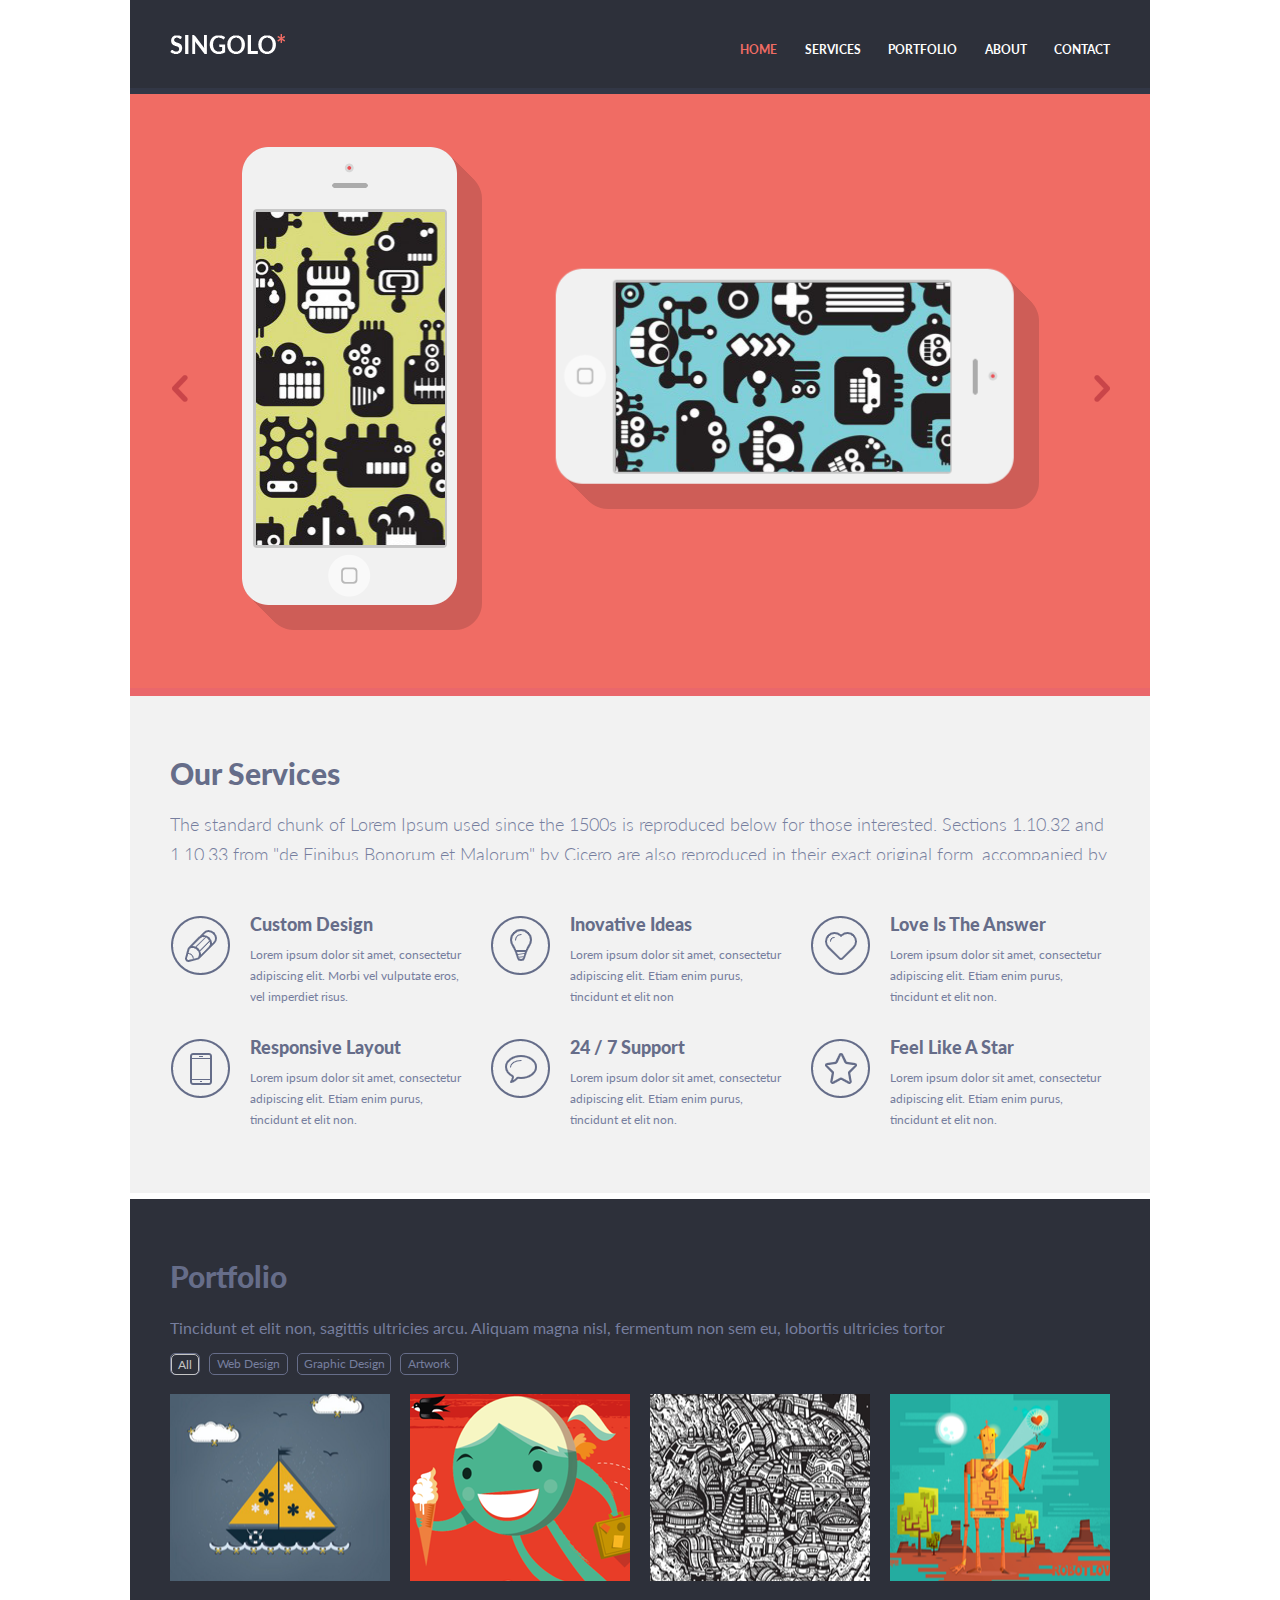
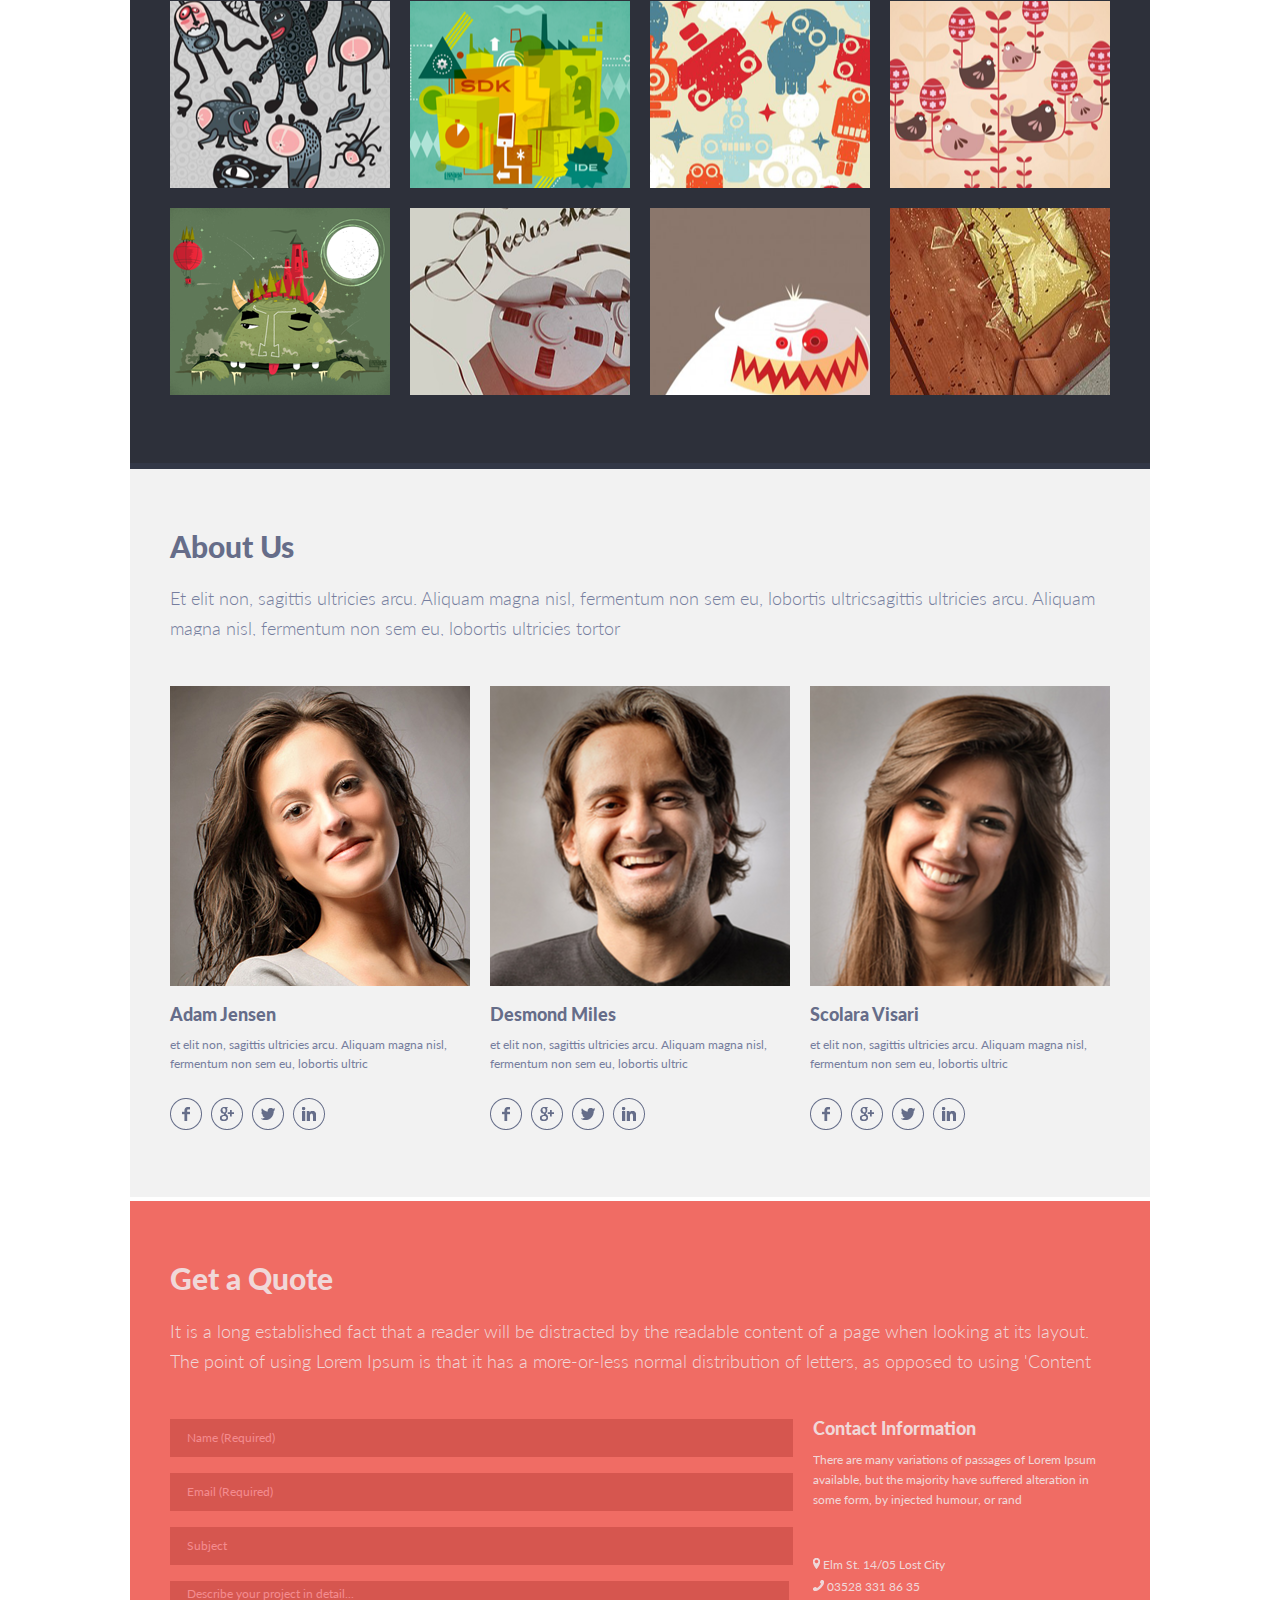
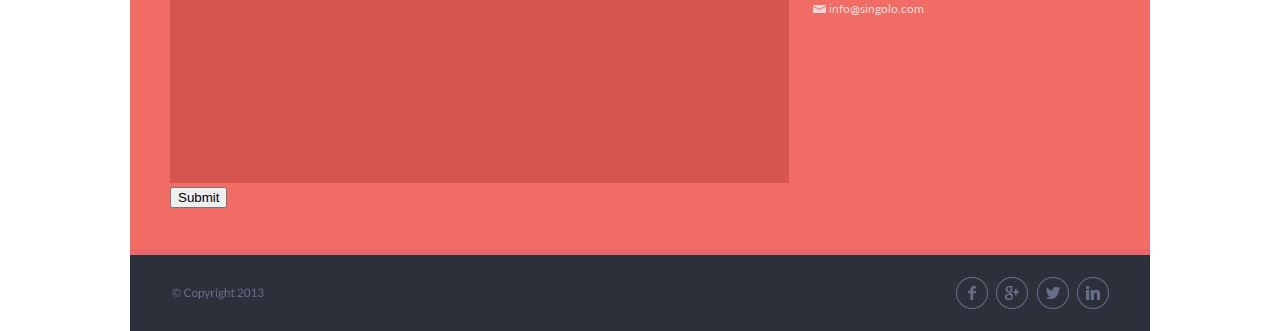
==== index.html @ 2fc487f4 "init: add message window" ====
<!DOCTYPE html>
<html lang="en">

<head>
    <meta charset="UTF-8">
    <meta name="viewport" content="width=device-width, initial-scale=1.0">
    <title>Singolo</title>
    <link rel="stylesheet" href="style.css">
    
    <link href="https://fonts.googleapis.com/css?family=Lato:400,700,700i&display=swap" rel="stylesheet">
</head>

<body>
    <header class="header" id="header">
        <div class="wrapper">
            <div class="header__content" id="header__content">
                <a href="#" class="logo">
                    <h1 hidden>Singolo</h1>
                    <img src="./assets/img/SINGOLO_.png" alt="singolo">
                </a>
                <nav class="header__navigation" id="nav">                    
                    <a href="#"><span class="header__navigation__link header__navigation--selected">HOME</span></a>
                    <a href="#services"><span class="header__navigation__link">SERVICES</span></a>
                    <a href="#portfolio"><span class="header__navigation__link">PORTFOLIO</span></a>
                    <a href="#about-us"><span class="header__navigation__link">ABOUT</span></a>
                    <a href="#get-a-quote"><span class="header__navigation__link">CONTACT</span></a>
                </nav>
            </div>
            
        </div>
        <div class="header__bottom" id="header-bottom"></div>
    </header>
    <section class="slider">
        <div class="wrapper">
            <div class="slider-content" id="slider">
                <div class="slider__scroll slider__scroll-left"  id="slider__scroll">
                    <img src="./assets/icon/scroll-left.svg" alt="left" class="scroll-left">
                </div>
                <div class="iphone-vertical" id="iphone-vertical">
                    <img src="./assets/img/shadow-vertical.png" alt="shadow" class="iphone__vertical__shadow">
                    <img src="./assets/img/iPhone.svg" alt="vertical" class="iphone__vertical">
                    <div class="iphone__vertical__screen"></div>                    
                </div>
                <div class="iphone-horizontal" id='iphone-horizontal'>
                    <img src="./assets/img/shadow-horizontal.png" alt="shadow" class="iphone__horizontal__shadow">
                    <img src="./assets/img/iPhone.svg" alt="horizontal" class="iphone__horizontal">                    
                    <div class="iphone__horizontal__screen iphone__screen "></div>
                </div>
                <div class="slider__scroll slider__scroll-right" id="slider__scroll">
                    <img src="./assets/icon/scroll-right.svg" alt="left" class="scroll-right">
                </div>                
            </div>
            <div class="bg-bottom"></div>
        </div>
    </section>
    <section class="services"><a name="services"></a>
        <div class="wrapper">
            <div class="heading services__heading">
                <span class="title services__title">Our Services</span>
                <div class="description">
                    <p class="services__description description--darker">The standard chunk of Lorem Ipsum used since the 1500s is
                        reproduced
                        below for those interested. Sections 1.10.32 and 1.10.33 from "de Finibus Bonorum et Malorum" by
                        Cicero are also reproduced in their exact original form, accompanied by English versions from
                        the
                        1914 translation by H. Rackham.</p>
                </div>
            </div>
            <div class="layout-3-column">
                <div class="tool services__pen">
                    <img class="tool__img" src="./assets/icon/pen.svg" alt="services">
                    <h3 class="tool__title tool__title--on-white-bg">Custom Design</h3>
                    <div class="description">
                        <span class="tool__description tool__description--on-white-bg">Lorem ipsum dolor sit amet, consectetur adipiscing elit. Morbi
                            vel vulputate eros, vel imperdiet risus.</span>
                    </div>
                </div>
                <div class="tool block-shadowed">
                    <img class="tool__img" src="./assets/icon/bulb.svg" alt="services">
                    <h3 class="tool__title tool__title--on-white-bg">Inovative Ideas</h3>
                    <div class="description">
                        <span class="tool__description tool__description--on-white-bg">Lorem ipsum dolor sit amet, consectetur adipiscing elit. Etiam
                            enim purus, tincidunt et elit non</span>
                    </div>
                </div>
                <div class="tool block-shadowed">
                    <img class="tool__img" src="./assets/icon/heart.svg" alt="services">
                    <h3 class="tool__title tool__title--on-white-bg">Love Is The Answer</h3>
                    <div class="description">
                        <span class="tool__description tool__description--on-white-bg">Lorem ipsum dolor sit amet, consectetur adipiscing elit. Etiam
                            enim purus, tincidunt et elit non.</span>
                    </div>
                </div>
                <div class="tool block-shadowed">
                    <img class="tool__img" src="./assets/icon/phone.svg" alt="services">
                    <h3 class="tool__title tool__title--on-white-bg">Responsive Layout</h3>
                    <div class="description">
                        <span class="tool__description tool__description--on-white-bg">Lorem ipsum dolor sit amet, consectetur adipiscing elit. Etiam
                            enim purus, tincidunt et elit non.</span>
                    </div>
                </div>
                <div class="tool block-shadowed">
                    <img class="tool__img" src="./assets/icon/bubble.svg" alt="services">
                    <h3 class="tool__title tool__title--on-white-bg">24 / 7 Support</h3>
                    <div class="description">
                        <span class="tool__description tool__description--on-white-bg">Lorem ipsum dolor sit amet, consectetur adipiscing elit. Etiam
                            enim purus, tincidunt et elit non.</span>
                    </div>
                </div>
                <div class="tool block-shadowed">
                    <img class="tool__img" src="./assets/icon/star.svg" alt="services">
                    <h3 class="tool__title tool__title--on-white-bg">Feel Like A Star</h3>
                    <div class="description">
                        <span class="tool__description tool__description--on-white-bg">Lorem ipsum dolor sit amet, consectetur adipiscing elit. Etiam
                            enim purus, tincidunt et elit non.</span>
                    </div>
                </div>
            </div>
        </div>
        <div class="services__bg-bottom"></div>
    </section>
    <section class="portfolio"><a name="portfolio"></a>
        <div class="wrapper">
            <div class="heading portfolio__heading">
                <span class="title portfolio__title">Portfolio</span>                
                <div class="description description__portfolio">
                    <p class="description description--on-dark-bg">Tincidunt et elit non, sagittis ultricies arcu. Aliquam magna nisl, fermentum
                        non sem eu, lobortis ultricies tortor</p>
                </div>
                <div class="portfolio__navigation" id="portfolio-tab">
                    <a  class="navigation__link navigation__link--all "><div class="tool__description description--on-dark-bg link--selected">All</div></a>
                    <a  class="navigation__link navigation__link--web-design"><div class="tool__description description--on-dark-bg">Web Design</div></a>
                    <a  class="navigation__link navigation__link--graphic"><div class="tool__description description--on-dark-bg">Graphic Design</div></a>
                    <a  class="navigation__link navigation__link--artwork"><div class="tool__description description--on-dark-bg">Artwork</div></a>  
                </div>                
            </div>
            <div class="layout-4-column" id='portfolio-imgs'>
                <div class="portfolio__img img__1"></div>
                <div class="portfolio__img img__2"></div>
                <div class="portfolio__img img__3"></div>
                <div class="portfolio__img img__4"></div>
                <div class="portfolio__img img__5"></div>
                <div class="portfolio__img img__6"></div>
                <div class="portfolio__img img__7"></div>
                <div class="portfolio__img img__8"></div>
                <div class="portfolio__img img__9"></div>
                <div class="portfolio__img img__10"></div>
                <div class="portfolio__img img__11"></div>
                <div class="portfolio__img img__12"></div>
            </div>
            <div class="portfolio__bg-bottom"></div>
        </div>
    </section>
    <section class="about-us"><a name="about-us"></a>
        <div class="wrapper">
            <div class="heading about-us__heading">
                <span class="title portfolio__title">About Us</span>
                <div class="description">
                    <p class="description__about-us description--darker">Et elit non, sagittis ultricies arcu. Aliquam magna nisl, fermentum
                        non sem eu, lobortis ultricsagittis ultricies arcu. Aliquam magna nisl, fermentum non sem eu, lobortis ultricies tortor</p>
                </div>
            </div>
            <div class="layout-3-column layout__employee">
                <div class="employee">
                    <div class="employee__photo photo-AdamJensen"></div>
                    <div class="title employee__name">
                        <span class="tool__title employee__name tool__title--on-white-bg">Adam Jensen</span>
                    </div>
                    <div class="employee__description">
                        <p class="tool__description description employee__description tool__description--on-white-bg">et elit non, sagittis ultricies arcu. Aliquam magna nisl, fermentum
                            non sem eu, lobortis ultric</p>
                    </div>
                    <div class="employee__contact">
                        <a href="#" class="employee__contact__link"><img src="./assets/img/About-Us/contacts/facebook.png" alt=""></a>
                        <a href="#" class="employee__contact__link"><img src="./assets/img/About-Us/contacts/google+.png" alt=""></a>
                        <a href="#" class="employee__contact__link"><img src="./assets/img/About-Us/contacts/twitter.png" alt=""></a>
                        <a href="#" class="employee__contact__link"><img src="./assets/img/About-Us/contacts/linkedin.png" alt=""></a>
                    </div>
                </div>
                <div class="employee">
                    <div class="employee__photo photo-DesmondMiles"></div>
                    <div class="title employee__name">
                        <span class="tool__title employee__name tool__title--on-white-bg">Desmond Miles</span>
                    </div>
                    <div class="employee__description">
                        <p class="tool__description description employee__description tool__description--on-white-bg">et elit non, sagittis ultricies arcu. Aliquam magna nisl, fermentum
                            non sem eu, lobortis ultric</p>
                    </div>
                    <div class="employee__contact">
                        <a href="#" class="employee__contact__link"><img src="./assets/img/About-Us/contacts/facebook.png" alt=""></a>
                        <a href="#" class="employee__contact__link"><img src="./assets/img/About-Us/contacts/google+.png" alt=""></a>
                        <a href="#" class="employee__contact__link"><img src="./assets/img/About-Us/contacts/twitter.png" alt=""></a>
                        <a href="#" class="employee__contact__link"><img src="./assets/img/About-Us/contacts/linkedin.png" alt=""></a>
                    </div>
                </div>
                <div class="employee">
                    <div class="employee__photo photo-ScolaraVisari"></div>
                    <div class="title employee__name">
                        <span class="tool__title employee__name tool__title--on-white-bg">Scolara Visari</span>
                    </div>
                    <div class="employee__description">
                        <p class="tool__description description employee__description  tool__description--on-white-bg">et elit non, sagittis ultricies arcu. Aliquam magna nisl, fermentum
                            non sem eu, lobortis ultric</p>
                    </div>
                    <div class="employee__contact">
                        <a href="#" class="employee__contact__link"><img src="./assets/img/About-Us/contacts/facebook.png" class="employee__contact__img"alt="" ></a>
                        <a href="#" class="employee__contact__link"><img src="./assets/img/About-Us/contacts/google+.png" alt=""></a>
                        <a href="#" class="employee__contact__link"><img src="./assets/img/About-Us/contacts/twitter.png" alt=""></a>
                        <a href="#" class="employee__contact__link"><img src="./assets/img/About-Us/contacts/linkedin.png" alt=""></a>
                    </div>
                </div>
            </div>
        </div>
        <div class="about-us__bg-bottom"></div>
    </section>
    <section class="get-a-quote"><a name="get-a-quote"></a>
        <div class="wrapper">
            <div class="heading get-a-quote__heading">
                <div class="get-a-quote__title">
                    <span class="title title--on-colored-bg">Get a Quote</span>
                </div>                
                <div class="description__get-a-quote">
                    <p class="description description--on-colored-bg">It is a long established fact that a reader will be distracted by the readable content of a page when looking at its layout. The point of using Lorem Ipsum is that it has a more-or-less normal distribution of letters, as opposed to using 'Content here, content here', making it look like readable English. Many desk</p>
                </div>
                <div class="layout-2-column">
                    <div>
                        <form action="feedback-form" onsubmit="openWindow();return false" >
                            <!--FIRST NAME -->
                            <div class="feedback-form__input feedback-form__name">                    
                                <input type="text" name="name" placeholder="Name (Required)" id="name" class="feedback__input" required pattern="[A-Z][A-Za-z' -]+">
                                <span class="message-error">Incorrect value</span>
                            </div>
                            <!-- @mail -->
                            <div class="feedback-form__input feedback-form__email">                    
                                <input type="email" name="email" placeholder="Email (Required)" id="email" class="feedback__input" required>
                                <span class="message-error">Incorrect value</span>
                            </div>
                            <!-- SUBJECT -->
                            <div class="feedback-form__input feedback-form__subject">                    
                                <input type="text" name="subject" placeholder="Subject" id="secondName" class="feedback__input">
                            </div>
                            <!-- QUESTION -->
                            <div class="feedback-form__text-area feedback-form__description-area">
                                <textarea class="feedback__input feedback-area" name="question" id="question-field" cols="" rows="" placeholder="Describe your project in detail..."></textarea>
                            </div>
                            <!-- SUBMIT -->
                            <div class="form-data submit">
                                <button id="open-msg"class="form-button" type="submit">Submit</button>
                            </div>
                        </form>                       
                    </div>
                    <div class="contact">
                        <div>
                            <span class="tool__title tool__title--on-colored-bg">Contact Information</span>
                        </div>                        
                        <div class="description contact__description">
                            <p class="tool__description tool__description--on-colored-bg">There are many variations of passages of Lorem Ipsum available, but the majority have suffered alteration in some form, by injected humour, or rand</p>
                        </div>
                        <div class="contact__info">
                            <a href="#" class="tool__description contact__info__link tool__description--on-colored-bg">
                                <img src="./assets/icon/location.png" alt="location">
                                <span >Elm St. 14/05 Lost City</span>
                            </a>
                            <a href="tel:035283318635" class="tool__description contact__info__link tool__description--on-colored-bg">
                                <img src="./assets/icon/phone.png" alt="phone">
                                <span >03528 331 86 35</span>
                            </a>
                            <a href="mailto:info@singolo.com" class="tool__description contact__info__link tool__description--on-colored-bg ">
                                <img src="./assets/icon/mail.png" alt="mail">
                                <span >info@singolo.com</span>
                            </a>
                        </div>
                    </div>
                </div>                
            </div>
            <div class="get-a-quote__bg-bottom">
            </div>
        </div>
    </section>
    <footer>
        <div class="wrapper">
            <div class="footer__content">
                <a href="#" class="footer__logo">
                    <img src="./assets/icon/© Copyright 2013 · by PSDchat.com.png" alt="singolo">
                </a>
                <nav class="footer__navigation">                    
                    <a href="#"><img src="./assets/icon/Facebook_footer.png" alt="facebook"></a>
                    <a href="#"><img src="./assets/icon/Google_footer.png" alt="google"></a>
                    <a href="#"><img src="./assets/icon/Twitter_footer.png" alt="twitter"></a>
                    <a href="#"><img src="./assets/icon/LinkedIn_footer.png" alt="linkedin"></a>
                </nav>
            </div>
        </div>
    </footer>
    <div id="feedback-block" class="feedback-block feedback--hidden">
        <div id="feedback-message" class="feedback-message">
            <p>Text:<span id="result"></span></p>
            <button id="close-msg">OK</button>
        </div>
    </div>
    <script src="./script.js"></script>
</body>

</html>
---- style.css ----
body {
    width: 1020px;
    margin: 0;
    font-family: 'Lato', sans-serif;  
    margin: auto;
      
}
section {
    margin:0;
    padding:0;
}
.header {
    width: 1020px;
    /*height: 89px;*/
    background-color: #2d303a;
}

.header__content {
    display: flex;
    padding-left: 40px;
    padding-top: 34px;
    justify-content: space-between;
}
.header__navigation {
    
    display: flex;
    width: 370px;
    justify-content: space-between;
    margin-right: 40px;
    
}
.header__navigation a {
    font-size: 12px;
    line-height: 6px;
    color: #ffffff;
    font-family: "Lato";
    font-weight: 700;
    text-align: left;
    text-decoration: none;
    margin-top: 13px;
}

.header__navigation__link:hover {
    color:#f06c64;
    transition: .3s;
}

.header__navigation--selected {
    color: #f06c64;
    
}

.header__bottom {
    height: 6px;
    background-color: #323746;
    margin-top: 31px;
    position: relative;
}

.sticky-header {
    position: fixed;
    top: 0;
    height: 40px;
    z-index: 1;
}

.sticky-content {
    padding-top: 6px;
}
.sticky-bottom {
    margin-top: 5px;
}

        /*Slider*/
.slider {
    
    background-color: #f06c64;
}
.slider-content {
    display: inline-flex;
    width: 1020px;
    height: 483px;
    padding: 53px 0px 58px;
    align-items: center;
   
}

.slider__scroll   {
    cursor: pointer;
    height:27px;
 }

 .slider__scroll-left {
    margin-left: 42px;
 }

 .slider__scroll-right {
    margin-right: 40px;
 }

 .iphone__vertical, .iphone__vertical__shadow, .iphone__horizontal, .iphone__horizontal__shadow, .iphone__vertical__screen,.iphone__horizontal__screen {
     position: relative;
 }

 .iphone-vertical {    
    margin-left: 52px;
    height: 483px;
    
 }

 .iphone-horizontal {
   height: 218px;
   margin-top: 5px;
   
 }

 .iphone__vertical {    
    bottom: 487px;
 }

 .iphone__vertical__screen {
    height: 333px;
    width: 188.5px;    
    bottom: 885px;
    left: 16px;
    background-image: url(./assets/img/bg-vertical.png);
 }  

 .iphone__vertical__shadow {   
    left: 2px;
 }

 .iphone__horizontal {
    transform: rotate(90deg);
    bottom: 477px;   
    padding-bottom: 194.5px;    
 }

 .iphone__horizontal__shadow {   
    left: -22px;
    bottom: 13px;    
 }

.iphone__horizontal__screen {
    height: 334px;
    width: 188.5px;   
    bottom: 974px;
    background-image: url(./assets/img/bg-horizontal.png);
    transform: rotate(90deg);
    left: 111px;
    
 }

.bg-bottom {
    width: 1020px;
    height: 7.5px;
    background-color: #ea676b;
}

/*services*/
.services {
    width: 1020px;
    background-color: #f2f2f2;
    
}
.heading {
    margin:0px 40px 0px;
    padding-top: 68px;
    
}

.title {
    font-size: 30px;
    line-height: 18px;    
    font-weight: 900;
    text-align: left;
    margin-top: 14px;
}

.services__title {
    color: #666d89;
}

.description--darker {
    width: 940px;
    height: 33px;
    font-size: 18px;
    line-height: 30px;
    color: #767e9e;
    font-weight: 300;
    text-align: left;
}

.layout-3-column {
    display:grid;
    grid-template-columns:repeat(3, 1fr);
    grid-template-areas: "a a a";
   
    margin:55px 40px 64px;
    row-gap:32px;
    column-gap:20px;    
}

.tool {
    display:grid;
    grid-template-columns: 60px 220px;
    grid-template-areas: 
    "i t "
    "i d ";
    column-gap:20px;
    row-gap:10px;
    grid-template-rows: auto auto;
    
    
}

.tool__img {
    grid-area: i;
}

.tool__title {
    grid-area: t;
    margin:0;
    width: 219px;
    font-size: 18px;
    line-height: 18px;    
    font-weight: 900;
    text-align: left;
}
.tool__title--on-white-bg {
    color: #666d89;
}

.description {
  /*  height: 72px;*/
    overflow: hidden;
    text-overflow: ellipsis;
    
}
.services__description {
    padding-top: 3px;
}

.tool__description {
    grid-area: d;
    font-size: 12px;
    line-height: 19px;    
    font-weight: 400;
    text-align: left;
    overflow: hidden;
    text-overflow: ellipsis;
}
.tool__description--on-white-bg {
    color: #767e9e;
}



.services__bg-bottom {
    height: 6px;
    background-color: #ffffff;
}

/*Parfolio*/ 
.portfolio {
    width: 1020px;
   
    background-color: #2d303a;
}

.portfolio__navigation {
    display:flex;
}

.portfolio__title {
    color: #666d89;
}

.description__portfolio {
    height:35px;
    margin-top: 27px;
}

.description--on-dark-bg {
    color: #767e9e;
    padding:0px;
    margin:0px;
    

}
.layout-4-column {
    display:grid;
    grid-template-columns:repeat(4, 1fr);
    margin:19px 40px 68px;
    row-gap:20px;
    column-gap:20px;    
}

.navigation__link {
    display: block;    
    height: 20px;
    border-radius: 5px;
    background-color: #2d303a;
    border: 1px solid #666d89;
    text-decoration: none;
    margin-right: 9px;    
}

.navigation__link:hover {
    background-color: #666d89;
    transition: .3s;
}

.navigation__link > div{
    text-align: center;
}

.link--selected {
    border: 1px solid #c5c5c5;
    color:#c5c5c5;
    border-radius: 5px;

}

.navigation__link--all {
    width: 28px;
}

.navigation__link--web-design {
    width: 77px;
}

.navigation__link--graphic {
    width: 92px;
}

.navigation__link--artwork {
    width: 56px;
}


.portfolio__img {
    width: 220px;
    height: 187px;
}
.img-active {
    border: 5px solid #F06C64;
    margin: -5px;
}

.img__1 {
    background-image: url(./assets/img/portfolio/1.svg);
    background-position: center;
}

.img__2 {    
    background-image: url(./assets/img/portfolio/2.svg);
    background-position: center;
}

.img__3 {    
    background-image: url(./assets/img/portfolio/3.svg);
    background-position: center;
}

.img__4 {    
    background-image: url(./assets/img/portfolio/4.svg);
    background-position: center;
}

.img__5 {    
    background-image: url(./assets/img/portfolio/5.svg);
    background-position: center;
}

.img__6 {    
    background-image: url(./assets/img/portfolio/6.svg);
    background-position: center;
}

.img__7 {    
    background-image: url(./assets/img/portfolio/7.svg);
    background-position: center;
}

.img__8 {    
    background-image: url(./assets/img/portfolio/8.svg);
    background-position: center;
}

.img__9 {    
    background-image: url(./assets/img/portfolio/9.svg);
    background-position: center;
}

.img__10 {    
    background-image: url(./assets/img/portfolio/10.svg);
    background-position: center;
}

.img__11 {    
    background-image: url(./assets/img/portfolio/11.svg);
    background-position: center;
}

.img__12 {    
    background-image: url(./assets/img/portfolio/12.svg);
    background-position: center;
}

.portfolio__bg-bottom {
    width: 1020px;
    height: 6px;
    background-color: #323746;
}

/*About Us */
.about-us {
    width: 1020px;
    height: 728px;
    background-color: #f2f2f2;
}

.description__about-us {
    height: 35px;
    margin-top: 22px;
}

.layout__employee {
    margin: 50px 40px 64px;
}

.employee__photo {
    width: 300px;
    height: 300px;
    background-color: #464b5e;
    
}

.photo-AdamJensen {
    
    background-image: url(./assets/img/About-Us/AdamJensen.png);
    background-position: center;
}
.photo-DesmondMiles {
    
    background-image: url(./assets/img/About-Us/DesmonMiles.png);
    background-position: center;
}
.photo-ScolaraVisari {
    
    background-image: url(./assets/img/About-Us/ScalaraVisari.png);
    background-position: center;
}

.employee__contact__link {
    display: inline-block;
    margin-top: 12.5px;
    padding-right: 4px;
    
}

.employee__contact__link >div {
    width: 32px;
    height: 32px;
    border-radius: 16px;
}
.employee__fb {
    
   /* border: 1px solid #666d89;*/
    background-image: url(./assets/img/About-Us/contacts/facebook.png);
    
    
}

.employee__mail {
    background-image: url(./assets/img/About-Us/contacts/google+.png);
}

.employee__tw {
    background-image: url(./assets/img/About-Us/contacts/twitter.png);
}

.employee__li {
    background-image: url(./assets/img/About-Us/contacts/linkedin.png);
}

.about-us__bg-bottom {
    height: 6px;
    background-color: #ffffff;
}

/*Get a Quote */

.get-a-quote {
    width: 1020px;
    background-color: #f06c64;
    margin-top: 4px;
}



.title--on-colored-bg {
    color: #f0d8d9;
}

.get-a-quote__title {
    
}



.description__get-a-quote {
    margin-top: 23px;
    
}

.description--on-colored-bg {
    width: 940px;
    height: 57px;
    font-size: 18px;
    line-height: 30px;
    color: #f0d8d9;
    font-family: "Lato";
    font-weight: 300;
    text-align: left;
}

.layout-2-column {

    display:grid;
    grid-template-columns:repeat(2, 1fr);
    grid-template-areas: "a a";
   
    margin: 46px 0px 41px;
    row-gap:26px;
    column-gap:20px;    
}

.message-error {
    visibility: hidden;
}
.feedback-form__input {
    height: 36px;
    margin-bottom: 18px;
}

.feedback__input {
    width: 619px;
    height: 36px;
    border-radius: 5x;
    border: 0;
    background-color: #d6564f;
    
}

.feedback-area {
    width: 615px;
    height: 198px;
    resize: none;
}

::placeholder {
    padding-left: 15px;
    font-size: 12px;
    line-height: 22px;
    color: #f48c8f;
    font-weight: 400;
    text-align: left;
    font-size: 12px;
line-height: 22px;
color: #f48c8f;
font-family: "Lato";
font-weight: 400;
text-align: left;   
}

.contact__info {
    display:flex;
    flex-direction:column;
    text-decoration: none;
}

.contact__description {
    width: 300px;
    height: 100px;
    font-size: 12px;
    line-height: 22px;
    color: #f0d8d9;
    font-family: "Lato";
    font-weight: 400;
    text-align: left;
}

.tool__title--on-colored-bg {
    color: #f0d8d9;
}


.tool__description--on-colored-bg {
    color: #f0d8d9;
    line-height: 20px;
}

.contact__info {
    margin-top: 17px;;
}

.contact__info__link {
    height: auto;
    text-decoration: none;
    display: block;
    padding-bottom: 2px;
}

.get-a-quote__bg-bottom {
    height: 6px;
    background-color: #ea676b;
}

.form-button {

}

/*Footer*/
.footer__content {
    height: 76px;
    background-color: #2d303a;
    display: flex;
    justify-content: space-between;
}

.footer__logo {
    margin-left: 42px;
    margin-top: 28px;
}

.footer__navigation {
    margin-top:22px;
    margin-right: 40px;
}

.footer__navigation > a{
    padding-left: 3.5px;
}

#feedback-block {
    position: absolute;
    width: 100vw;
    height: 100vh;
    left: 0;
    top: 0;
    background: #0008;
    transition: 0.3s ease;
}

.feedback--hidden {
    display:none;
} 

.feedback-message {
    position: absolute;
    top:50%;
    left:50%;
    border:2px solid black;
    text-align: center;
}
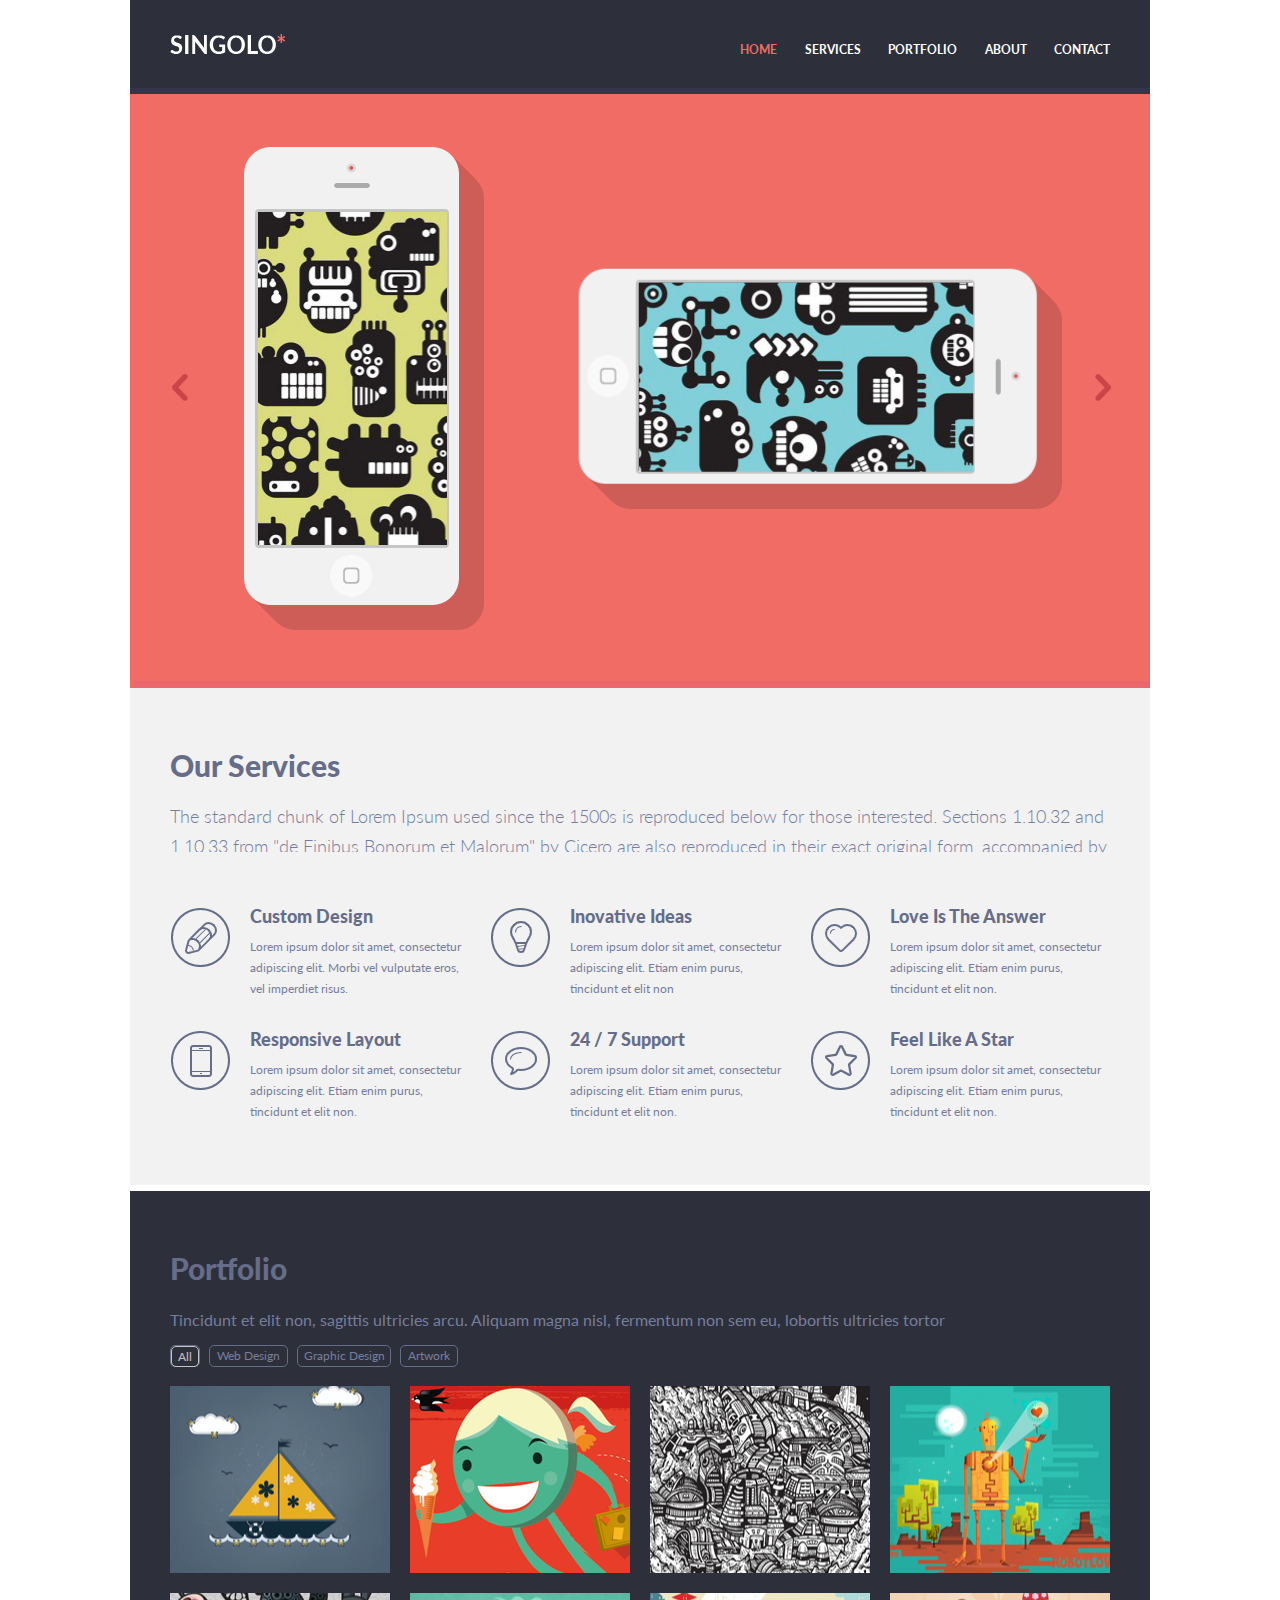
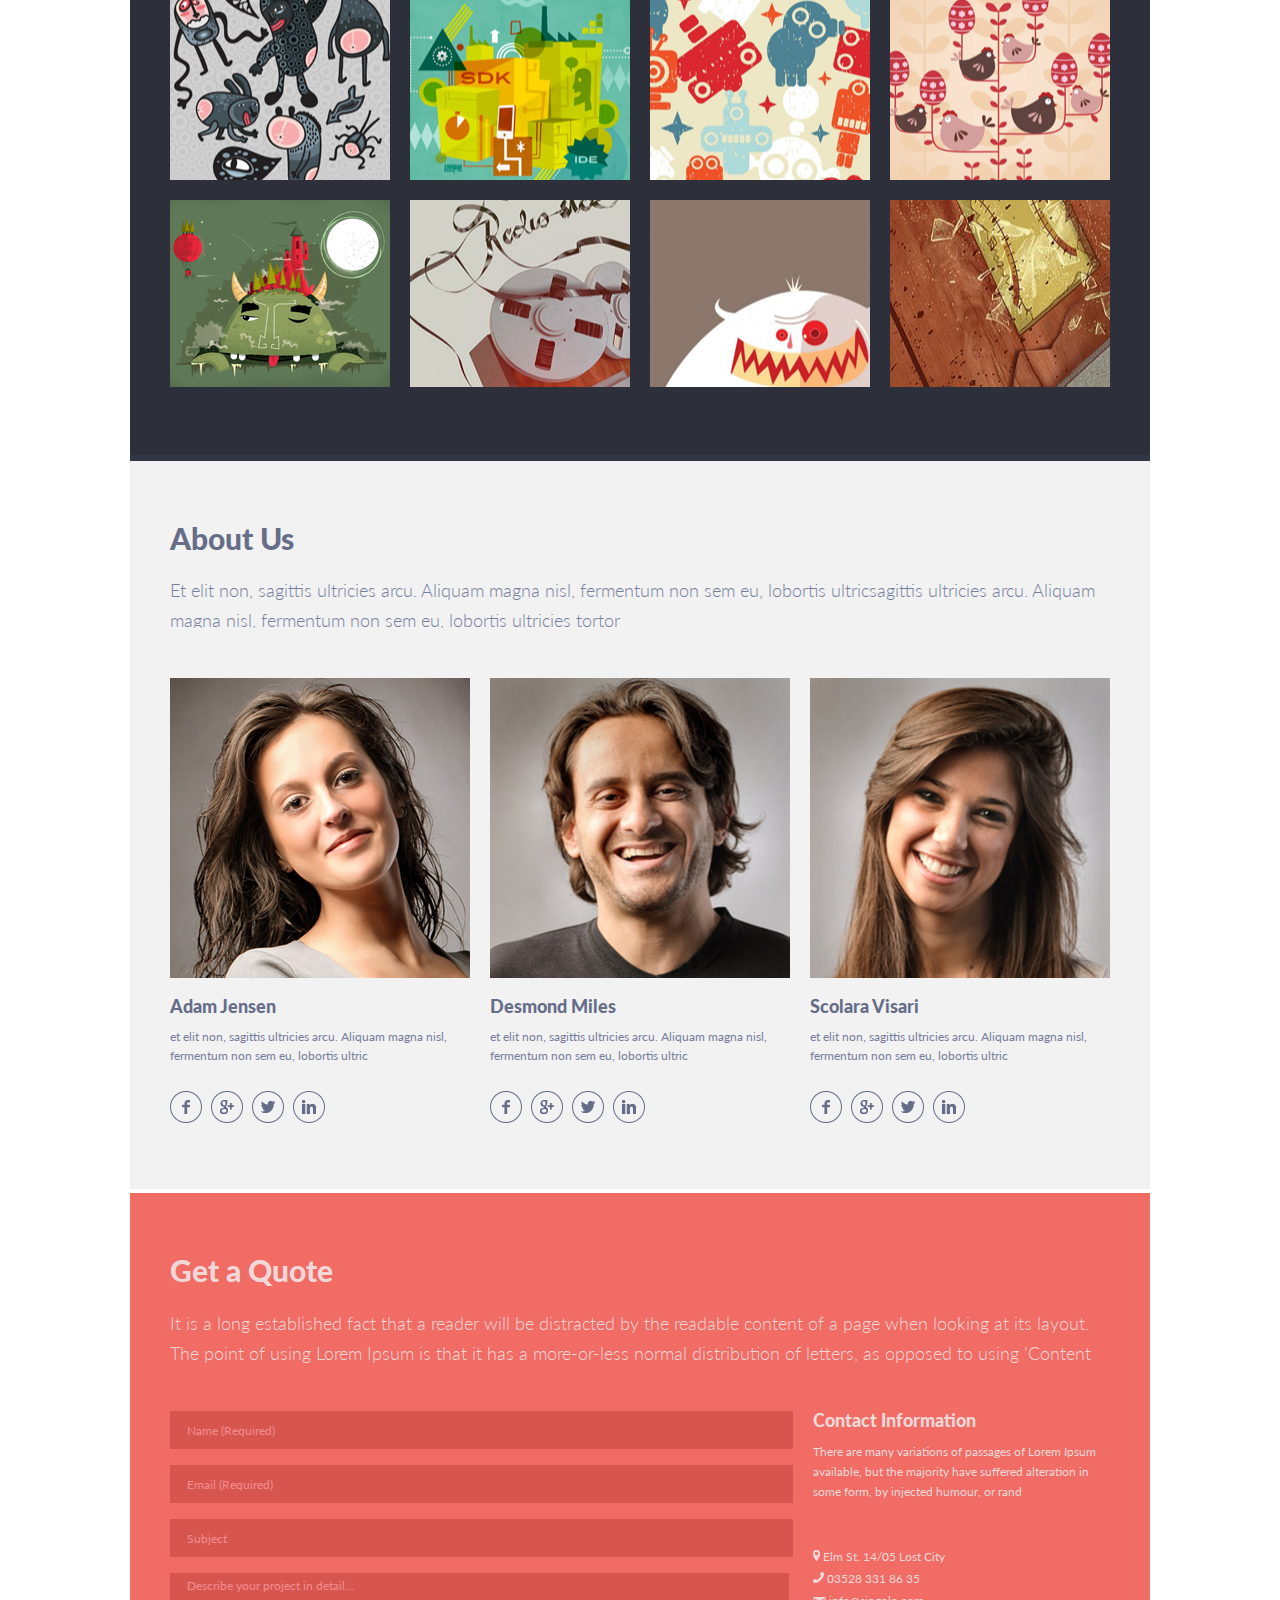
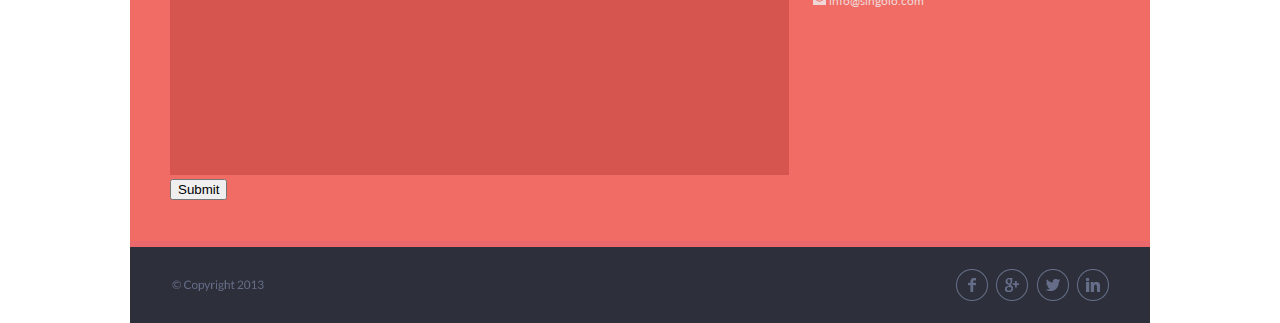
==== commit 67392ed8: "feat: add carousel" ====
--- a/index.html
+++ b/index.html
@@ -14,12 +14,12 @@
     <header class="header" id="header">
         <div class="wrapper">
             <div class="header__content" id="header__content">
-                <a href="#" class="logo">
+                <a href="#home" class="logo">
                     <h1 hidden>Singolo</h1>
                     <img src="./assets/img/SINGOLO_.png" alt="singolo">
                 </a>
                 <nav class="header__navigation" id="nav">                    
-                    <a href="#"><span class="header__navigation__link header__navigation--selected">HOME</span></a>
+                    <a href="#home"><span class="header__navigation__link header__navigation--selected">HOME</span></a>
                     <a href="#services"><span class="header__navigation__link">SERVICES</span></a>
                     <a href="#portfolio"><span class="header__navigation__link">PORTFOLIO</span></a>
                     <a href="#about-us"><span class="header__navigation__link">ABOUT</span></a>
@@ -30,12 +30,13 @@
         </div>
         <div class="header__bottom" id="header-bottom"></div>
     </header>
-    <section class="slider">
-        <div class="wrapper">
-            <div class="slider-content" id="slider">
-                <div class="slider__scroll slider__scroll-left"  id="slider__scroll">
+    <section class="slider"><div id="home"></div>
+        <div class="wrapper" id="carousel">
+            <div class="slider__scroll slider__scroll-left"  id="slider__scroll">
                     <img src="./assets/icon/scroll-left.svg" alt="left" class="scroll-left">
-                </div>
+            </div>
+            <div class="slider-content slider2 " id="slider0"></div>
+            <div class="slider-content " id="slider">                
                 <div class="iphone-vertical" id="iphone-vertical">
                     <img src="./assets/img/shadow-vertical.png" alt="shadow" class="iphone__vertical__shadow">
                     <img src="./assets/img/iPhone.svg" alt="vertical" class="iphone__vertical">
@@ -46,14 +47,16 @@
                     <img src="./assets/img/iPhone.svg" alt="horizontal" class="iphone__horizontal">                    
                     <div class="iphone__horizontal__screen iphone__screen "></div>
                 </div>
-                <div class="slider__scroll slider__scroll-right" id="slider__scroll">
-                    <img src="./assets/icon/scroll-right.svg" alt="left" class="scroll-right">
-                </div>                
-            </div>
-            <div class="bg-bottom"></div>
-        </div>
-    </section>
-    <section class="services"><a name="services"></a>
+                
+                <div class="bg-bottom"></div>          
+            </div>           
+            <div class="slider-content slider2 " id="slider2"></div>
+            <div class="slider__scroll slider__scroll-right" id="slider__scroll">
+                    <img src="./assets/icon/scroll-right.svg" alt="right" class="scroll-right">
+            </div>
+        </div>
+    </section>
+    <section class="services"><div id="services"></div>
         <div class="wrapper">
             <div class="heading services__heading">
                 <span class="title services__title">Our Services</span>
@@ -119,7 +122,7 @@
         </div>
         <div class="services__bg-bottom"></div>
     </section>
-    <section class="portfolio"><a name="portfolio"></a>
+    <section class="portfolio"><div id="portfolio"></div>
         <div class="wrapper">
             <div class="heading portfolio__heading">
                 <span class="title portfolio__title">Portfolio</span>                
@@ -151,7 +154,7 @@
             <div class="portfolio__bg-bottom"></div>
         </div>
     </section>
-    <section class="about-us"><a name="about-us"></a>
+    <section class="about-us"><div id="about-us"></div>
         <div class="wrapper">
             <div class="heading about-us__heading">
                 <span class="title portfolio__title">About Us</span>
@@ -213,7 +216,7 @@
         </div>
         <div class="about-us__bg-bottom"></div>
     </section>
-    <section class="get-a-quote"><a name="get-a-quote"></a>
+    <section class="get-a-quote"><div id="get-a-quote"></div>
         <div class="wrapper">
             <div class="heading get-a-quote__heading">
                 <div class="get-a-quote__title">
@@ -237,7 +240,7 @@
                             </div>
                             <!-- SUBJECT -->
                             <div class="feedback-form__input feedback-form__subject">                    
-                                <input type="text" name="subject" placeholder="Subject" id="secondName" class="feedback__input">
+                                <input type="text" name="subject" placeholder="Subject" id="subject" class="feedback__input">
                             </div>
                             <!-- QUESTION -->
                             <div class="feedback-form__text-area feedback-form__description-area">
@@ -294,7 +297,12 @@
     </footer>
     <div id="feedback-block" class="feedback-block feedback--hidden">
         <div id="feedback-message" class="feedback-message">
-            <p>Text:<span id="result"></span></p>
+            
+            <div ><span>The letter was sent</span></div>
+            <div class="tool__description"><span id="subject-result"></span></div>
+            <div class="tool__description"><span id="description-result"></span></div>
+            
+            
             <button id="close-msg">OK</button>
         </div>
     </div>
--- a/style.css
+++ b/style.css
@@ -4,6 +4,7 @@
     margin: 0;
     font-family: 'Lato', sans-serif;  
     margin: auto;
+    scroll-behavior: smooth;
       
 }
 section {
@@ -61,6 +62,7 @@
 .sticky-header {
     position: fixed;
     top: 0;
+    margin-bottom: 50px;
     height: 40px;
     z-index: 1;
 }
@@ -73,38 +75,54 @@
 }
 
         /*Slider*/
-.slider {
-    
+.slider {    
     background-color: #f06c64;
 }
+
+#carousel {
+    display: flex;
+    overflow: hidden;
+}
+
 .slider-content {
     display: inline-flex;
-    width: 1020px;
     height: 483px;
+    width: 1020px;
     padding: 53px 0px 58px;
     align-items: center;
+    flex-shrink: 0;
+    position: relative;
+    right:1020px;
    
+}
+.slider2 {
+    background-image: url('./assets/img/Slide-2.png');
 }
 
 .slider__scroll   {
     cursor: pointer;
     height:27px;
+    position: absolute;
  }
 
  .slider__scroll-left {
     margin-left: 42px;
+    z-index: 1;
+    top: 374px;
  }
 
  .slider__scroll-right {
-    margin-right: 40px;
+    
+    top: 374px;
+    margin-left: 60.3em;
  }
 
  .iphone__vertical, .iphone__vertical__shadow, .iphone__horizontal, .iphone__horizontal__shadow, .iphone__vertical__screen,.iphone__horizontal__screen {
      position: relative;
  }
 
- .iphone-vertical {    
-    margin-left: 52px;
+ .iphone-vertical {   
+    margin-left: 112px;
     height: 483px;
     
  }
@@ -125,6 +143,7 @@
     bottom: 885px;
     left: 16px;
     background-image: url(./assets/img/bg-vertical.png);
+    z-index: 0;
  }  
 
  .iphone__vertical__shadow {   
@@ -149,13 +168,18 @@
     background-image: url(./assets/img/bg-horizontal.png);
     transform: rotate(90deg);
     left: 111px;
+    z-index: 0;
     
  }
 
 .bg-bottom {
     width: 1020px;
     height: 7.5px;
-    background-color: #ea676b;
+    background-color: #ea676b;   
+    position: absolute;
+    top: 587px;
+    left: 3px;  
+    
 }
 
 /*services*/
@@ -662,10 +686,13 @@
 .feedback-message {
     position: absolute;
     top:50%;
-    left:50%;
+    left:43%;
+    width: 200px;
+    height: auto;
     border:2px solid black;
     text-align: center;
-}
-
-
-
+    background: white;
+}
+
+
+
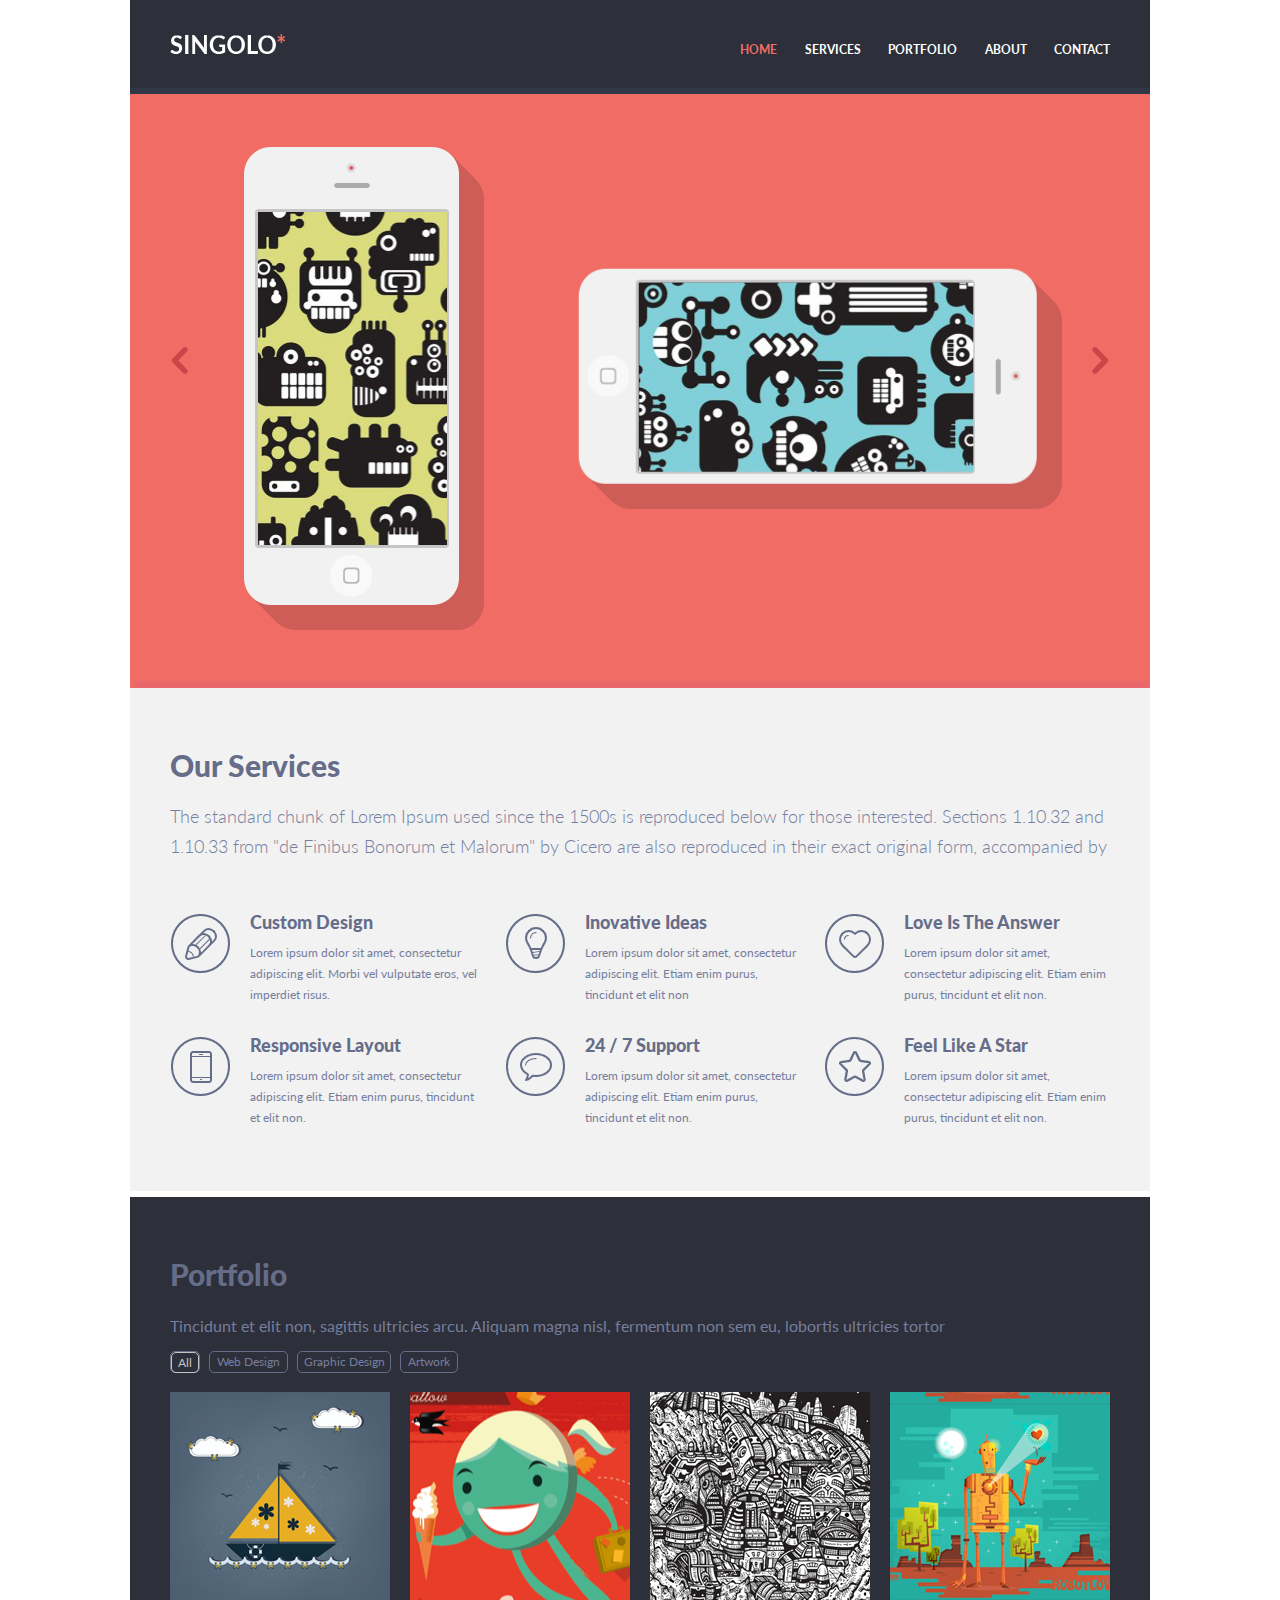
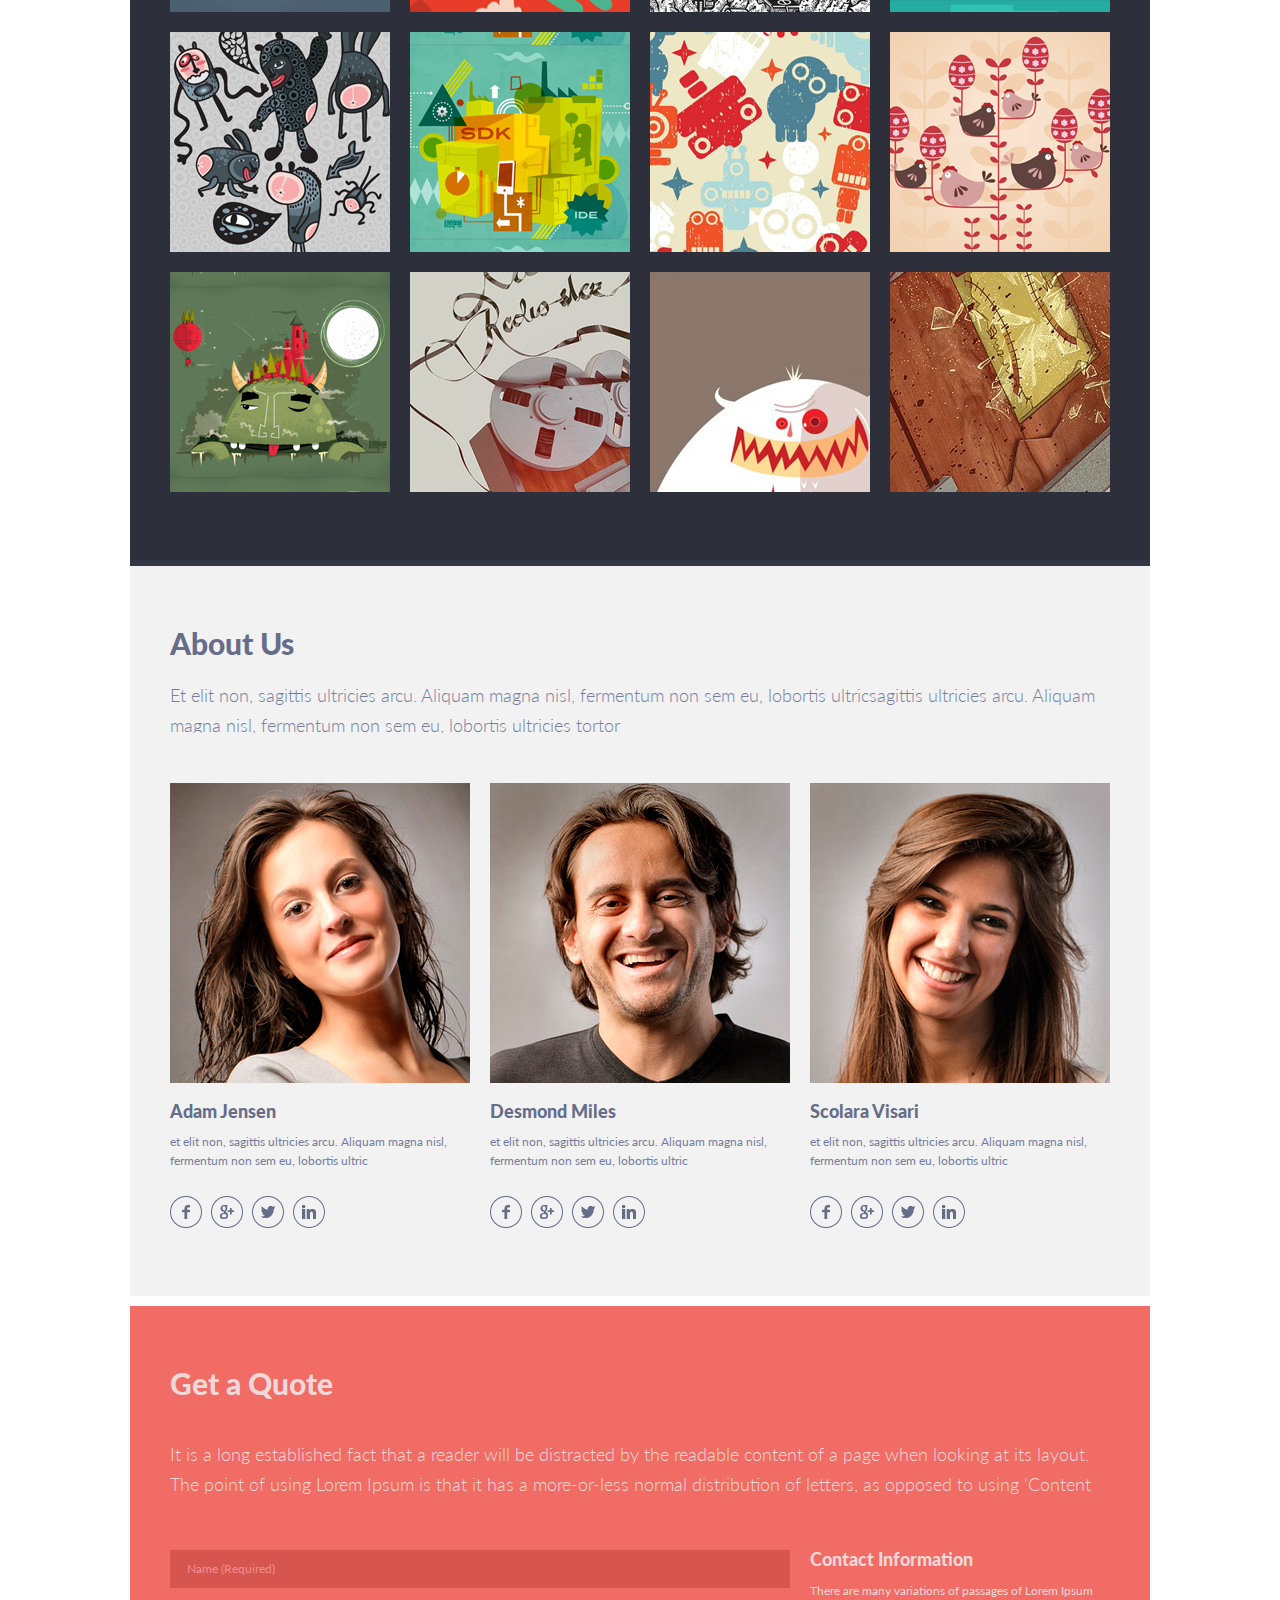
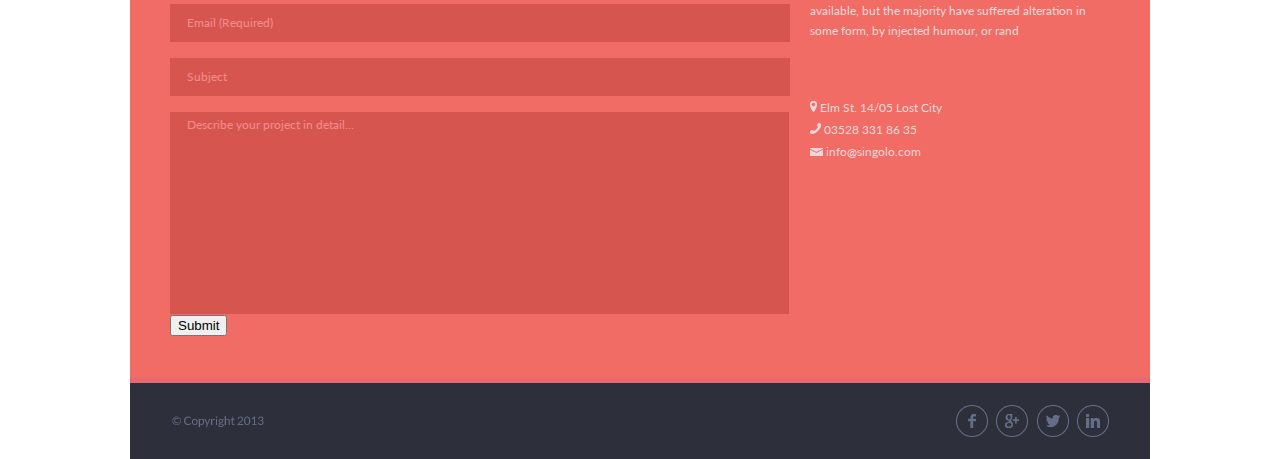
==== commit 54e4166c: "init: add responsi" ====
--- a/index.html
+++ b/index.html
@@ -32,9 +32,15 @@
     </header>
     <section class="slider"><div id="home"></div>
         <div class="wrapper" id="carousel">
-            <div class="slider__scroll slider__scroll-left"  id="slider__scroll">
+            <div class="scrolls">
+                <div class="slider__scroll slider__scroll-left"  id="slider__scroll">
                     <img src="./assets/icon/scroll-left.svg" alt="left" class="scroll-left">
             </div>
+            <div class="slider__scroll slider__scroll-right" id="slider__scroll">
+                    <img src="./assets/icon/scroll-right.svg" alt="right" class="scroll-right">
+            </div>
+            </div>
+            
             <div class="slider-content slider2 " id="slider0"></div>
             <div class="slider-content " id="slider">                
                 <div class="iphone-vertical" id="iphone-vertical">
@@ -51,9 +57,7 @@
                 <div class="bg-bottom"></div>          
             </div>           
             <div class="slider-content slider2 " id="slider2"></div>
-            <div class="slider__scroll slider__scroll-right" id="slider__scroll">
-                    <img src="./assets/icon/scroll-right.svg" alt="right" class="scroll-right">
-            </div>
+            
         </div>
     </section>
     <section class="services"><div id="services"></div>
@@ -158,12 +162,12 @@
         <div class="wrapper">
             <div class="heading about-us__heading">
                 <span class="title portfolio__title">About Us</span>
-                <div class="description">
+                <div class="description description--about">
                     <p class="description__about-us description--darker">Et elit non, sagittis ultricies arcu. Aliquam magna nisl, fermentum
                         non sem eu, lobortis ultricsagittis ultricies arcu. Aliquam magna nisl, fermentum non sem eu, lobortis ultricies tortor</p>
                 </div>
             </div>
-            <div class="layout-3-column layout__employee">
+            <div class="layout-3-column-empl layout__employee">
                 <div class="employee">
                     <div class="employee__photo photo-AdamJensen"></div>
                     <div class="title employee__name">
@@ -231,12 +235,10 @@
                             <!--FIRST NAME -->
                             <div class="feedback-form__input feedback-form__name">                    
                                 <input type="text" name="name" placeholder="Name (Required)" id="name" class="feedback__input" required pattern="[A-Z][A-Za-z' -]+">
-                                <span class="message-error">Incorrect value</span>
                             </div>
                             <!-- @mail -->
                             <div class="feedback-form__input feedback-form__email">                    
                                 <input type="email" name="email" placeholder="Email (Required)" id="email" class="feedback__input" required>
-                                <span class="message-error">Incorrect value</span>
                             </div>
                             <!-- SUBJECT -->
                             <div class="feedback-form__input feedback-form__subject">                    
--- a/style.css
+++ b/style.css
@@ -1,9 +1,8 @@
 
 body {
-    width: 1020px;
-    margin: 0;
+    max-width: 1020px;
+    margin: 0 auto;
     font-family: 'Lato', sans-serif;  
-    margin: auto;
     scroll-behavior: smooth;
       
 }
@@ -11,8 +10,11 @@
     margin:0;
     padding:0;
 }
+p {
+    text-align:justify;
+}
 .header {
-    width: 1020px;
+   max-width: 1020px;
     /*height: 89px;*/
     background-color: #2d303a;
 }
@@ -62,16 +64,17 @@
 .sticky-header {
     position: fixed;
     top: 0;
+    width: 100vw;
     margin-bottom: 50px;
     height: 40px;
     z-index: 1;
 }
 
 .sticky-content {
-    padding-top: 6px;
+   padding-top: 6px;
 }
 .sticky-bottom {
-    margin-top: 5px;
+   margin-top: 5px;
 }
 
         /*Slider*/
@@ -98,11 +101,24 @@
 .slider2 {
     background-image: url('./assets/img/Slide-2.png');
 }
+.scrolls {
+    width:100vw;
+    max-width:1020px;
+    display:flex;
+    flex-direction: row;
+    justify-content: space-between;
+    
+    position: absolute;
+    top: 347px;
+}
 
 .slider__scroll   {
     cursor: pointer;
     height:27px;
-    position: absolute;
+   
+    display:flex;
+    flex-direction: row;
+    justify-content: space-between;
  }
 
  .slider__scroll-left {
@@ -112,9 +128,9 @@
  }
 
  .slider__scroll-right {
-    
+    z-index:1;
     top: 374px;
-    margin-left: 60.3em;
+    margin-right:42px;
  }
 
  .iphone__vertical, .iphone__vertical__shadow, .iphone__horizontal, .iphone__horizontal__shadow, .iphone__vertical__screen,.iphone__horizontal__screen {
@@ -145,6 +161,10 @@
     background-image: url(./assets/img/bg-vertical.png);
     z-index: 0;
  }  
+ .screen--hide {
+     z-index:-1;
+     opacity: 0;
+ }
 
  .iphone__vertical__shadow {   
     left: 2px;
@@ -184,7 +204,7 @@
 
 /*services*/
 .services {
-    width: 1020px;
+    width: 100vww;
     background-color: #f2f2f2;
     
 }
@@ -192,6 +212,13 @@
     margin:0px 40px 0px;
     padding-top: 68px;
     
+}
+@media (max-width:375px) {
+    .heading {
+        margin:0px 30px 0px;
+        padding-top: 68px;
+        
+    }
 }
 
 .title {
@@ -207,8 +234,8 @@
 }
 
 .description--darker {
-    width: 940px;
-    height: 33px;
+    max-width: 940px;
+    height: 57px;
     font-size: 18px;
     line-height: 30px;
     color: #767e9e;
@@ -218,25 +245,48 @@
 
 .layout-3-column {
     display:grid;
-    grid-template-columns:repeat(3, 1fr);
-    grid-template-areas: "a a a";
-   
+    grid-template-areas:
+     "a a a";   
     margin:55px 40px 64px;
     row-gap:32px;
     column-gap:20px;    
-}
+} 
+ @media (max-width:768px) {
+    .layout-3-column {
+        grid-template-areas:
+         "a a"
+         "a a"
+         "a a";           
+    } 
+    .description--darker {
+        height: 98px;
+    }
+ }
+
+ @media (max-width:375px) {
+    .layout-3-column {
+        grid-template-areas:
+         "a"
+         "a"
+         "a"
+         "a"
+         "a"
+         "a";           
+    } 
+    .description--darker {
+        height: 180px;
+    }
+ }
 
 .tool {
     display:grid;
-    grid-template-columns: 60px 220px;
+    grid-template-columns: 60px 72.5%; /*grid-template-columns: 60px 220px;*/
     grid-template-areas: 
     "i t "
     "i d ";
     column-gap:20px;
     row-gap:10px;
-    grid-template-rows: auto auto;
-    
-    
+    grid-template-rows: auto auto;    
 }
 
 .tool__img {
@@ -246,7 +296,7 @@
 .tool__title {
     grid-area: t;
     margin:0;
-    width: 219px;
+    max-width: 219px;
     font-size: 18px;
     line-height: 18px;    
     font-weight: 900;
@@ -256,14 +306,28 @@
     color: #666d89;
 }
 
-.description {
+.description--about {
   /*  height: 72px;*/
     overflow: hidden;
     text-overflow: ellipsis;
     
 }
+
+@media (max-width:768px) {
+    .description--about {
+        height: 100px;
+      }
+}
+
+@media (max-width:375px) {
+    .description--about {
+        height: 220px;
+      }
+}
 .services__description {
     padding-top: 3px;
+    overflow: hidden;
+    text-overflow: ellipsis;
 }
 
 .tool__description {
@@ -288,7 +352,7 @@
 
 /*Parfolio*/ 
 .portfolio {
-    width: 1020px;
+    max-width: 1020px;
    
     background-color: #2d303a;
 }
@@ -315,11 +379,52 @@
 }
 .layout-4-column {
     display:grid;
-    grid-template-columns:repeat(4, 1fr);
+    grid-template-columns: 21.5vm;
+    grid-template-areas:
+    "a a a a"
+    "a a a a"
+    "a a a a";
+    flex-wrap:wrap;
     margin:19px 40px 68px;
     row-gap:20px;
     column-gap:20px;    
 }
+.portfolio__img {
+
+    max-width: 220px;   
+}
+
+.portfolio__img::before{
+    content:"";
+    display:block;
+    padding-top:100%;
+}
+@media (max-width:768px) {
+    .layout-4-column {
+        grid-template-areas:
+         "a a a"
+         "a a a"
+         "a a a"
+         "a a a";           
+    } 
+   
+    .description__portfolio {
+        height:60px;
+    }
+ }
+
+ @media (max-width:375px) {
+    .layout-4-column {
+        grid-template-areas:
+         "a a"
+         "a a"
+         "a a"
+         "a a";           
+    } 
+    .description__portfolio {
+        height:96px;
+    }
+ }
 
 .navigation__link {
     display: block;    
@@ -363,11 +468,6 @@
     width: 56px;
 }
 
-
-.portfolio__img {
-    width: 220px;
-    height: 187px;
-}
 .img-active {
     border: 5px solid #F06C64;
     margin: -5px;
@@ -434,34 +534,61 @@
 }
 
 .portfolio__bg-bottom {
-    width: 1020px;
+    max-width: 1020px;
     height: 6px;
     background-color: #323746;
 }
 
 /*About Us */
 .about-us {
-    width: 1020px;
-    height: 728px;
+    max-width: 1020px;
     background-color: #f2f2f2;
 }
 
 .description__about-us {
     height: 35px;
     margin-top: 22px;
+} 
+
+.layout-3-column-empl {
+    display: grid;
+    grid-template-areas: "a a a";
+    margin: 55px 40px 64px;
+    row-gap: 32px;
+    column-gap: 20px;
+}
+@media (max-width:375px) {
+    .layout-3-column-empl {
+        grid-template-areas:
+         "a"
+         "a"
+         "a";           
+    } 
+} 
+
+.employee {    
+    max-width: 300px;
 }
 
 .layout__employee {
     margin: 50px 40px 64px;
 }
+@media (max-width:375px) {
+    .layout__employee {
+        margin: 15px 30px 64px;
+    }
+}
 
 .employee__photo {
-    width: 300px;
-    height: 300px;
-    background-color: #464b5e;
-    
-}
-
+    max-width: 300px;    
+    background-color: #464b5e;    
+}
+
+.employee__photo::before{
+    content:"";
+    display:block;
+    padding-top:100%;
+}
 .photo-AdamJensen {
     
     background-image: url(./assets/img/About-Us/AdamJensen.png);
@@ -490,12 +617,9 @@
     height: 32px;
     border-radius: 16px;
 }
-.employee__fb {
-    
+.employee__fb {    
    /* border: 1px solid #666d89;*/
     background-image: url(./assets/img/About-Us/contacts/facebook.png);
-    
-    
 }
 
 .employee__mail {
@@ -518,7 +642,7 @@
 /*Get a Quote */
 
 .get-a-quote {
-    width: 1020px;
+    max-width: 1020px;
     background-color: #f06c64;
     margin-top: 4px;
 }
@@ -537,12 +661,12 @@
 
 .description__get-a-quote {
     margin-top: 23px;
-    
+    overflow: hidden;
 }
 
 .description--on-colored-bg {
-    width: 940px;
-    height: 57px;
+    max-width: 940px;
+    height: 47px;
     font-size: 18px;
     line-height: 30px;
     color: #f0d8d9;
@@ -550,11 +674,21 @@
     font-weight: 300;
     text-align: left;
 }
+@media (max-width:768px) {
+    .description--on-colored-bg {
+        height:96px;
+    }
+}
+@media (max-width:375px) {
+    .description--on-colored-bg {
+        height:214px;
+    }
+}
 
 .layout-2-column {
 
     display:grid;
-    grid-template-columns:repeat(2, 1fr);
+    grid-template-columns:66%;
     grid-template-areas: "a a";
    
     margin: 46px 0px 41px;
@@ -562,16 +696,31 @@
     column-gap:20px;    
 }
 
+@media (max-width:375px) {
+    .layout-2-column {
+        grid-template-areas: 
+        "a"
+        "a";
+    }
+}
+
 .message-error {
     visibility: hidden;
 }
 .feedback-form__input {
     height: 36px;
     margin-bottom: 18px;
+    display:grid;
+}
+
+@media (max-width:375px){
+    .feedback-form__input {
+        width: 300px;
+    }
 }
 
 .feedback__input {
-    width: 619px;
+    max-width: 619px;
     height: 36px;
     border-radius: 5x;
     border: 0;
@@ -579,10 +728,21 @@
     
 }
 
+.feedback-form__text-area {
+    display:grid;
+}
+
 .feedback-area {
-    width: 615px;
+    
+    max-width: 615px;
     height: 198px;
     resize: none;
+}
+
+@media (max-width:375px){
+    .feedback-area {
+        width: 296px;
+    }
 }
 
 ::placeholder {
@@ -607,7 +767,7 @@
 }
 
 .contact__description {
-    width: 300px;
+    max-width: 300px;
     height: 100px;
     font-size: 12px;
     line-height: 22px;
@@ -615,6 +775,19 @@
     font-family: "Lato";
     font-weight: 400;
     text-align: left;
+}
+
+@media (max-width:768px) {
+    .contact__description {
+       width:221px;
+    }
+}
+
+@media (max-width:375px) {
+    .contact__description {
+        width:300px;
+        height: 94px;
+    }
 }
 
 .tool__title--on-colored-bg {
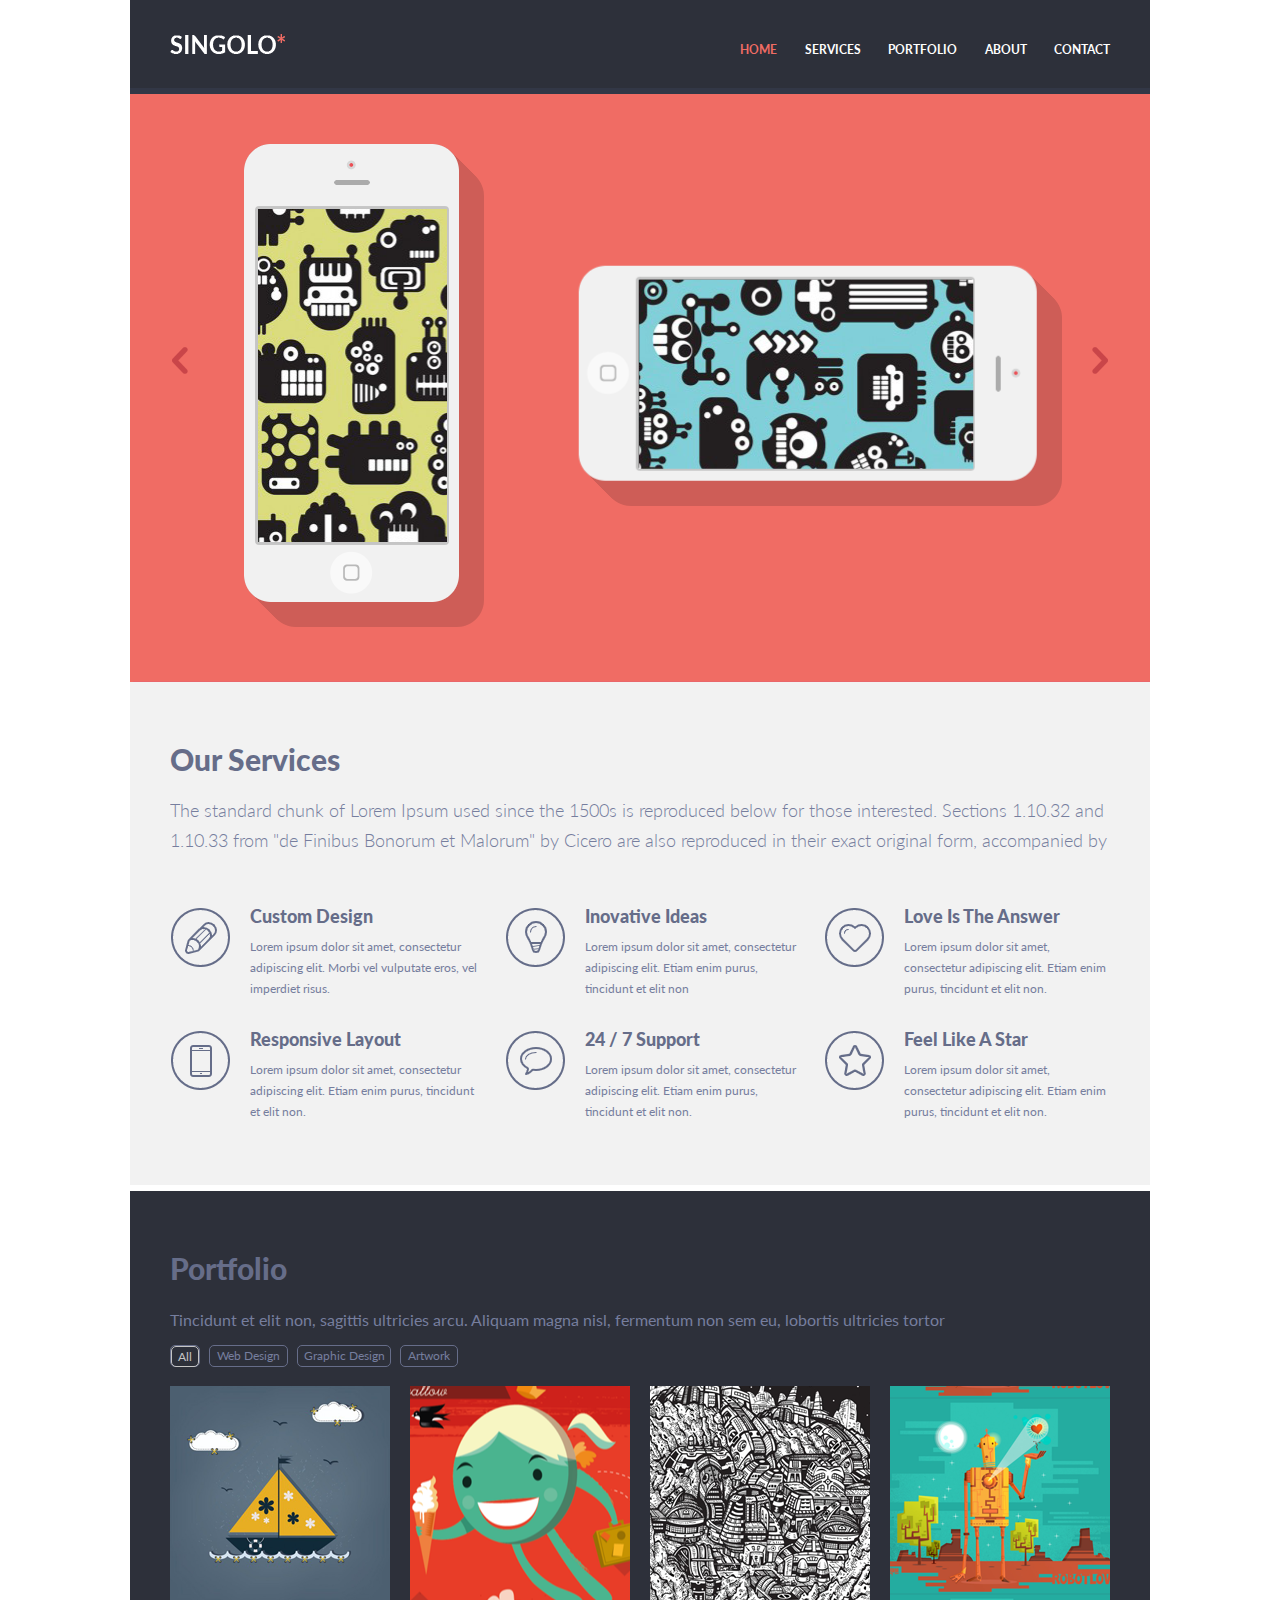
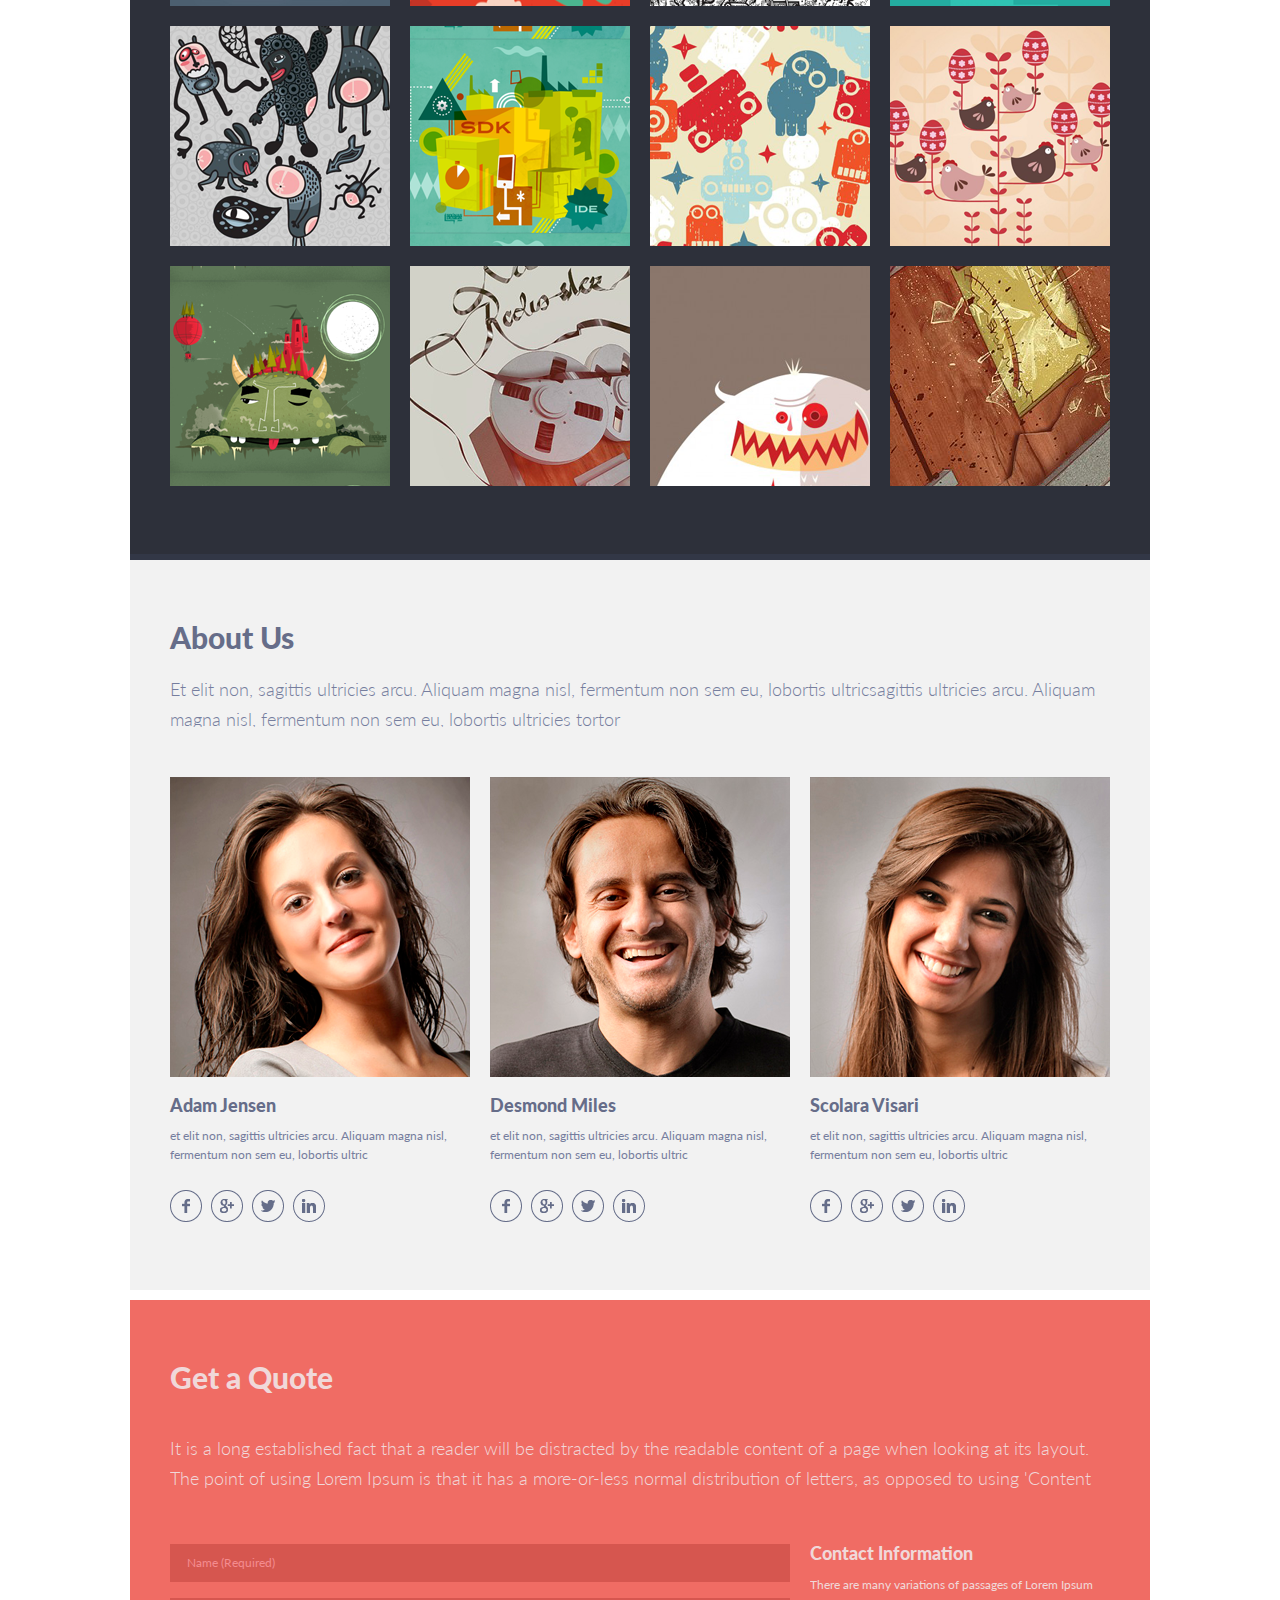
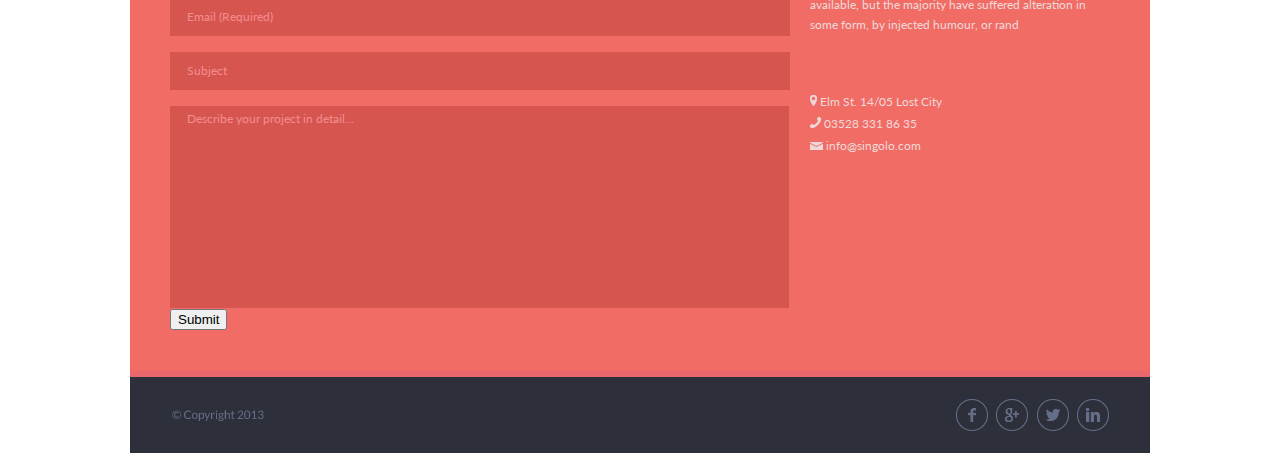
==== commit eb3145ee: "feat:add reset form" ====
--- a/index.html
+++ b/index.html
@@ -231,7 +231,7 @@
                 </div>
                 <div class="layout-2-column">
                     <div>
-                        <form action="feedback-form" onsubmit="openWindow();return false" >
+                        <form action="feedback-form"  class="feedback-form" onsubmit="openWindow();return false" >
                             <!--FIRST NAME -->
                             <div class="feedback-form__input feedback-form__name">                    
                                 <input type="text" name="name" placeholder="Name (Required)" id="name" class="feedback__input" required pattern="[A-Z][A-Za-z' -]+">
--- a/style.css
+++ b/style.css
@@ -89,7 +89,7 @@
 
 .slider-content {
     display: inline-flex;
-    height: 483px;
+    height: 477px;
     width: 1020px;
     padding: 53px 0px 58px;
     align-items: center;
@@ -98,8 +98,24 @@
     right:1020px;
    
 }
+
+@media (max-width:768) {
+    .slider {
+    max-width: 768px;
+    height:594px;
+    }
+}
+
+@media (max-width:375) {
+    .slider {
+        max-width: 375px;
+        height:218px;
+    }  
+}
+
 .slider2 {
     background-image: url('./assets/img/Slide-2.png');
+    background-position: center;;
 }
 .scrolls {
     width:100vw;
@@ -107,7 +123,6 @@
     display:flex;
     flex-direction: row;
     justify-content: space-between;
-    
     position: absolute;
     top: 347px;
 }
